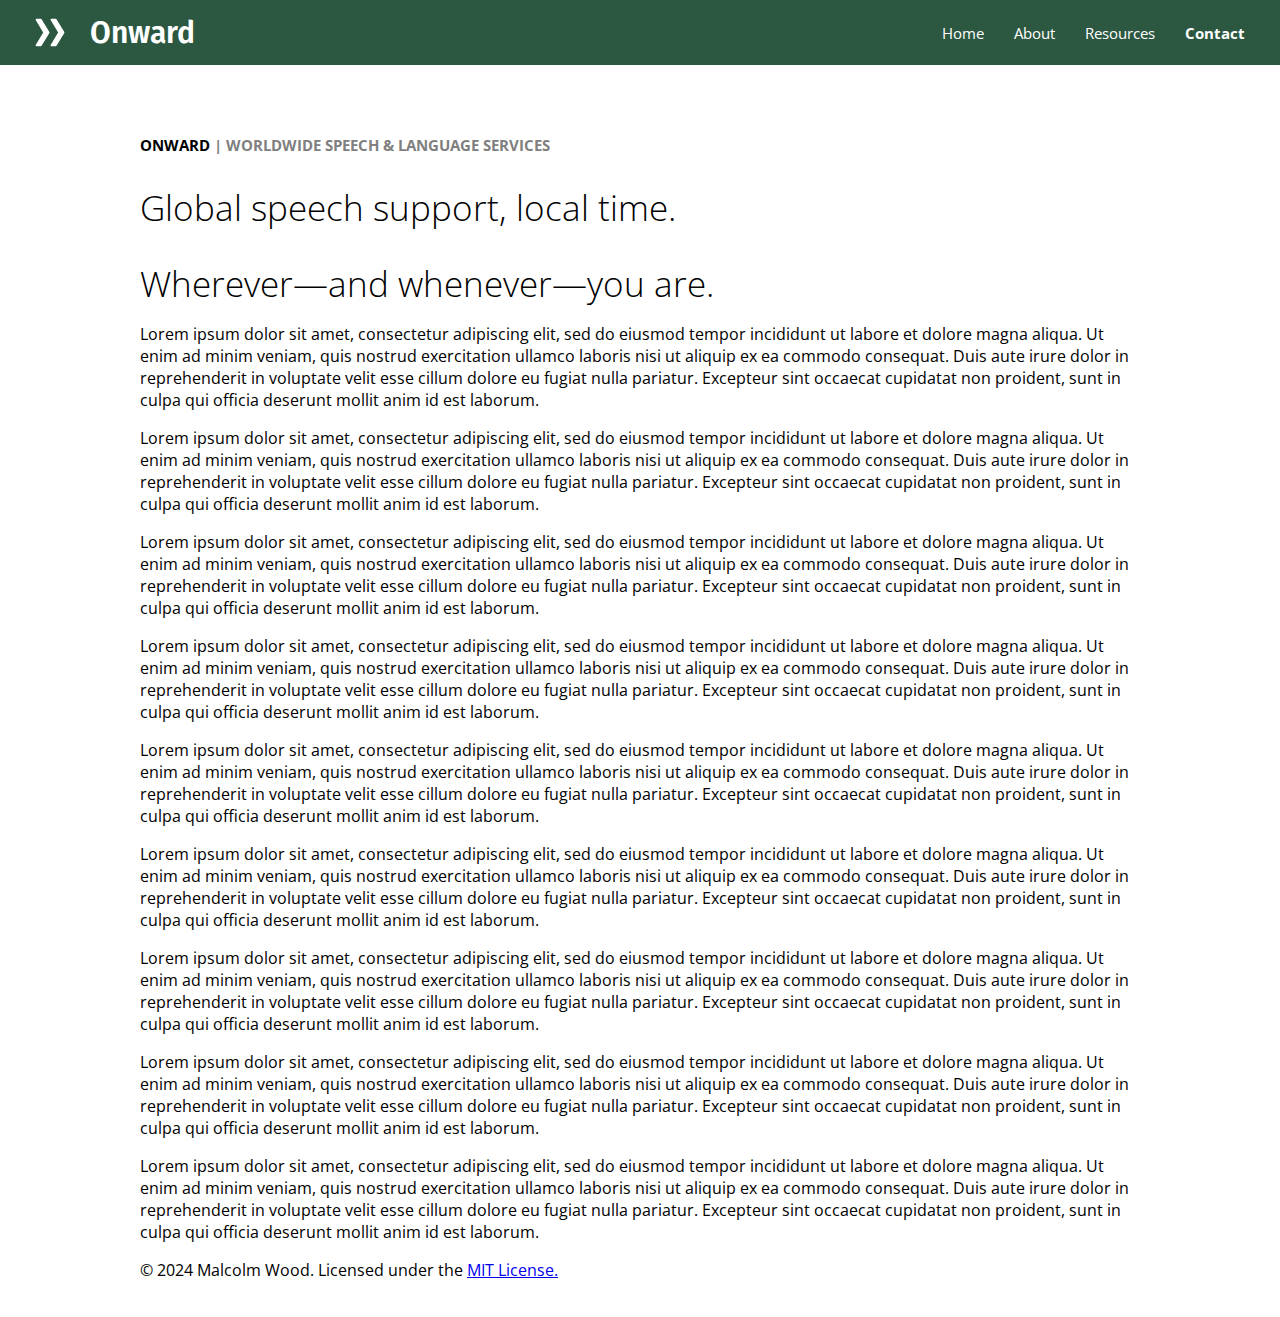
==== index.html @ 87e38ab0 "Update h2 spacing" ====
<!DOCTYPE html>
<html lang="en">
<head>
    <meta charset="UTF-8">
    <title>Home | Onward</title>
    <link rel="icon" type="image/x-icon" href="assets/favicon.ico">
    <link rel="stylesheet" href="assets/style.css">
    <link rel="preconnect" href="https://fonts.googleapis.com">
    <link rel="preconnect" href="https://fonts.gstatic.com" crossorigin>
    <link href="https://fonts.googleapis.com/css2?family=Fira+Sans:ital,wght@0,100;0,200;0,300;0,400;0,500;0,600;0,700;0,800;0,900;1,100;1,200;1,300;1,400;1,500;1,600;1,700;1,800;1,900&display=swap" rel="stylesheet">
    <link href="https://fonts.googleapis.com/css2?family=Fira+Sans:ital,wght@0,100;0,200;0,300;0,400;0,500;0,600;0,700;0,800;0,900;1,100;1,200;1,300;1,400;1,500;1,600;1,700;1,800;1,900&family=Open+Sans:ital,wght@0,300..800;1,300..800&display=swap" rel="stylesheet">
</head>
<body>
  <header>
  <div style="display: flex; align-items: center;">
    <svg class="logo" version="1.1" viewBox="0.0 0.0 960.0 720.0" fill="none" stroke="none" stroke-linecap="square" stroke-miterlimit="10" xmlns:xlink="http://www.w3.org/1999/xlink" xmlns="http://www.w3.org/2000/svg">
      <clipPath id="p.0">
        <path d="m0 0l960.0 0l0 720.0l-960.0 0l0 -720.0z" clip-rule="nonzero" />
      </clipPath>
      <g clip-path="url(#p.0)">
        <path fill="#000000" fill-opacity="0.0" d="m0 0l960.0 0l0 720.0l-960.0 0z" fill-rule="evenodd" />
        <path fill="#ffffff" d="m261.44626 152.29921l73.4234 0l124.71832 207.70079l-124.71832 207.7008l-73.4234 0l124.71832 -207.7008z" fill-rule="evenodd" />
        <path stroke="#ffffff" stroke-width="24.0" stroke-linejoin="round" stroke-linecap="butt" d="m261.44626 152.29921l73.4234 0l124.71832 207.70079l-124.71832 207.7008l-73.4234 0l124.71832 -207.7008z" fill-rule="evenodd" />
        <path fill="#ffffff" d="m500.41125 152.29921l73.4234 0l124.71832 207.70079l-124.71832 207.7008l-73.4234 0l124.71832 -207.7008z" fill-rule="evenodd" />
        <path stroke="#ffffff" stroke-width="24.0" stroke-linejoin="round" stroke-linecap="butt" d="m500.41125 152.29921l73.4234 0l124.71832 207.70079l-124.71832 207.7008l-73.4234 0l124.71832 -207.7008z" fill-rule="evenodd" />
      </g>
    </svg>
    <span class="site-name">Onward</span>
  </div>
  <nav>
    <ul>
      <li><a href="#">Home</a></li>
      <li><a href="#">About</a></li>
      <li><a href="#">Resources</a></li>
      <li><a href="#"><b>Contact</b></a></li>
    </ul>
  </nav>
</header>
<div class="content">
  <h3>ONWARD <span style="color: gray;">| WORLDWIDE SPEECH &amp; LANGUAGE SERVICES</span></h3>
  <h2>Global speech support, local time.</h2>
  <h2>Wherever—and whenever—you are.</h2>
  <p>Lorem ipsum dolor sit amet, consectetur adipiscing elit, sed do eiusmod tempor incididunt ut labore et dolore magna aliqua. Ut enim ad minim veniam, quis nostrud exercitation ullamco laboris nisi ut aliquip ex ea commodo consequat. Duis aute irure dolor in reprehenderit in voluptate velit esse cillum dolore eu fugiat nulla pariatur. Excepteur sint occaecat cupidatat non proident, sunt in culpa qui officia deserunt mollit anim id est laborum.</p>
  <p>Lorem ipsum dolor sit amet, consectetur adipiscing elit, sed do eiusmod tempor incididunt ut labore et dolore magna aliqua. Ut enim ad minim veniam, quis nostrud exercitation ullamco laboris nisi ut aliquip ex ea commodo consequat. Duis aute irure dolor in reprehenderit in voluptate velit esse cillum dolore eu fugiat nulla pariatur. Excepteur sint occaecat cupidatat non proident, sunt in culpa qui officia deserunt mollit anim id est laborum.</p>
  <p>Lorem ipsum dolor sit amet, consectetur adipiscing elit, sed do eiusmod tempor incididunt ut labore et dolore magna aliqua. Ut enim ad minim veniam, quis nostrud exercitation ullamco laboris nisi ut aliquip ex ea commodo consequat. Duis aute irure dolor in reprehenderit in voluptate velit esse cillum dolore eu fugiat nulla pariatur. Excepteur sint occaecat cupidatat non proident, sunt in culpa qui officia deserunt mollit anim id est laborum.</p>
  <p>Lorem ipsum dolor sit amet, consectetur adipiscing elit, sed do eiusmod tempor incididunt ut labore et dolore magna aliqua. Ut enim ad minim veniam, quis nostrud exercitation ullamco laboris nisi ut aliquip ex ea commodo consequat. Duis aute irure dolor in reprehenderit in voluptate velit esse cillum dolore eu fugiat nulla pariatur. Excepteur sint occaecat cupidatat non proident, sunt in culpa qui officia deserunt mollit anim id est laborum.</p>
  <p>Lorem ipsum dolor sit amet, consectetur adipiscing elit, sed do eiusmod tempor incididunt ut labore et dolore magna aliqua. Ut enim ad minim veniam, quis nostrud exercitation ullamco laboris nisi ut aliquip ex ea commodo consequat. Duis aute irure dolor in reprehenderit in voluptate velit esse cillum dolore eu fugiat nulla pariatur. Excepteur sint occaecat cupidatat non proident, sunt in culpa qui officia deserunt mollit anim id est laborum.</p>
  <p>Lorem ipsum dolor sit amet, consectetur adipiscing elit, sed do eiusmod tempor incididunt ut labore et dolore magna aliqua. Ut enim ad minim veniam, quis nostrud exercitation ullamco laboris nisi ut aliquip ex ea commodo consequat. Duis aute irure dolor in reprehenderit in voluptate velit esse cillum dolore eu fugiat nulla pariatur. Excepteur sint occaecat cupidatat non proident, sunt in culpa qui officia deserunt mollit anim id est laborum.</p>
  <p>Lorem ipsum dolor sit amet, consectetur adipiscing elit, sed do eiusmod tempor incididunt ut labore et dolore magna aliqua. Ut enim ad minim veniam, quis nostrud exercitation ullamco laboris nisi ut aliquip ex ea commodo consequat. Duis aute irure dolor in reprehenderit in voluptate velit esse cillum dolore eu fugiat nulla pariatur. Excepteur sint occaecat cupidatat non proident, sunt in culpa qui officia deserunt mollit anim id est laborum.</p>
  <p>Lorem ipsum dolor sit amet, consectetur adipiscing elit, sed do eiusmod tempor incididunt ut labore et dolore magna aliqua. Ut enim ad minim veniam, quis nostrud exercitation ullamco laboris nisi ut aliquip ex ea commodo consequat. Duis aute irure dolor in reprehenderit in voluptate velit esse cillum dolore eu fugiat nulla pariatur. Excepteur sint occaecat cupidatat non proident, sunt in culpa qui officia deserunt mollit anim id est laborum.</p>
  <p>Lorem ipsum dolor sit amet, consectetur adipiscing elit, sed do eiusmod tempor incididunt ut labore et dolore magna aliqua. Ut enim ad minim veniam, quis nostrud exercitation ullamco laboris nisi ut aliquip ex ea commodo consequat. Duis aute irure dolor in reprehenderit in voluptate velit esse cillum dolore eu fugiat nulla pariatur. Excepteur sint occaecat cupidatat non proident, sunt in culpa qui officia deserunt mollit anim id est laborum.</p>
  <footer>
    <p>&copy; 2024 Malcolm Wood. Licensed under the <a href="https://opensource.org/license/mit">MIT License.</a></p>
  </footer>
</div>
</body>
</html>
---- assets/style.css ----
body {
  margin: 0;
  font-family: "Open Sans", Arial, sans-serif;
}
header {
  display: flex;
  align-items: center;
  justify-content: space-between;
  position: fixed;
  top: 0;
  width: 100%;
  background-color: #2c5741;
  color: #fff;
  padding: 10px 20px;
  box-sizing: border-box;
  z-index: 1000;
}
.logo {
  width: 60px;
  height: auto;
}
.site-name {
  margin-left: 10px;
  font-size: 30px;
  color: #fff;
  font-weight: 600;
  font-family: "Fira Sans", Arial, sans-serif;
}
nav ul {
  list-style: none;
  display: flex;
  margin: 0;
  padding: 0;
}
nav ul li {
  margin: 0 15px;
  font-size: 15px;
}
nav a {
  color: #fff;
  text-decoration: none;
}
nav a:hover {
  background-color: blue;
}
.content {
  margin-top: 100px !important;
  padding: 20px;
  max-width: 1000px;
  margin: 0 auto;
}
h2 {
  font-size: 35px;
  font-weight: 300;
  margin-bottom: 5px;
}
h3 {
  font-size: 15px;
  font-weight: 700;
}
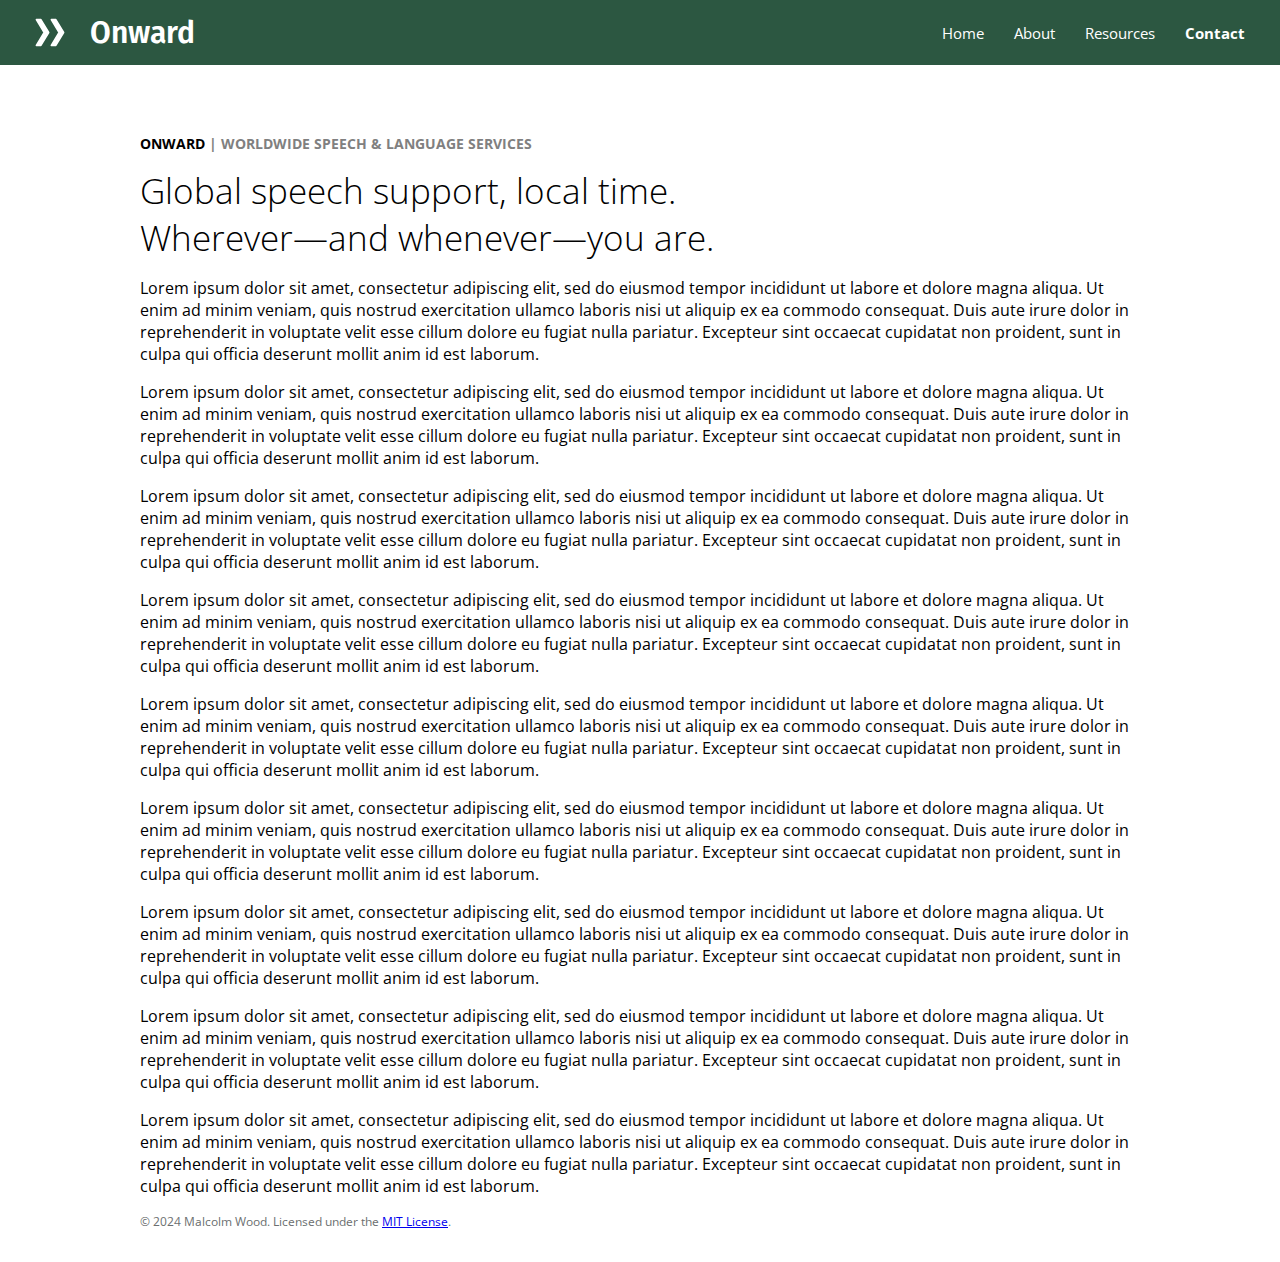
==== commit b7f3ef62: "Update index.html" ====
--- a/index.html
+++ b/index.html
@@ -50,7 +50,7 @@
   <p>Lorem ipsum dolor sit amet, consectetur adipiscing elit, sed do eiusmod tempor incididunt ut labore et dolore magna aliqua. Ut enim ad minim veniam, quis nostrud exercitation ullamco laboris nisi ut aliquip ex ea commodo consequat. Duis aute irure dolor in reprehenderit in voluptate velit esse cillum dolore eu fugiat nulla pariatur. Excepteur sint occaecat cupidatat non proident, sunt in culpa qui officia deserunt mollit anim id est laborum.</p>
   <p>Lorem ipsum dolor sit amet, consectetur adipiscing elit, sed do eiusmod tempor incididunt ut labore et dolore magna aliqua. Ut enim ad minim veniam, quis nostrud exercitation ullamco laboris nisi ut aliquip ex ea commodo consequat. Duis aute irure dolor in reprehenderit in voluptate velit esse cillum dolore eu fugiat nulla pariatur. Excepteur sint occaecat cupidatat non proident, sunt in culpa qui officia deserunt mollit anim id est laborum.</p>
   <footer>
-    <p>&copy; 2024 Malcolm Wood. Licensed under the <a href="https://opensource.org/license/mit">MIT License.</a></p>
+    <p>&copy; 2024 Malcolm Wood. Licensed under the <a href="https://opensource.org/license/mit">MIT License</a>.</p>
   </footer>
 </div>
 </body>
--- a/assets/style.css
+++ b/assets/style.css
@@ -52,9 +52,13 @@
 h2 {
   font-size: 35px;
   font-weight: 300;
-  margin-bottom: 5px;
+  margin: 0;
 }
 h3 {
-  font-size: 15px;
+  font-size: 14px;
   font-weight: 700;
 }
+footer p {
+  font-size: 12px;
+  color: #6c6f70;
+}
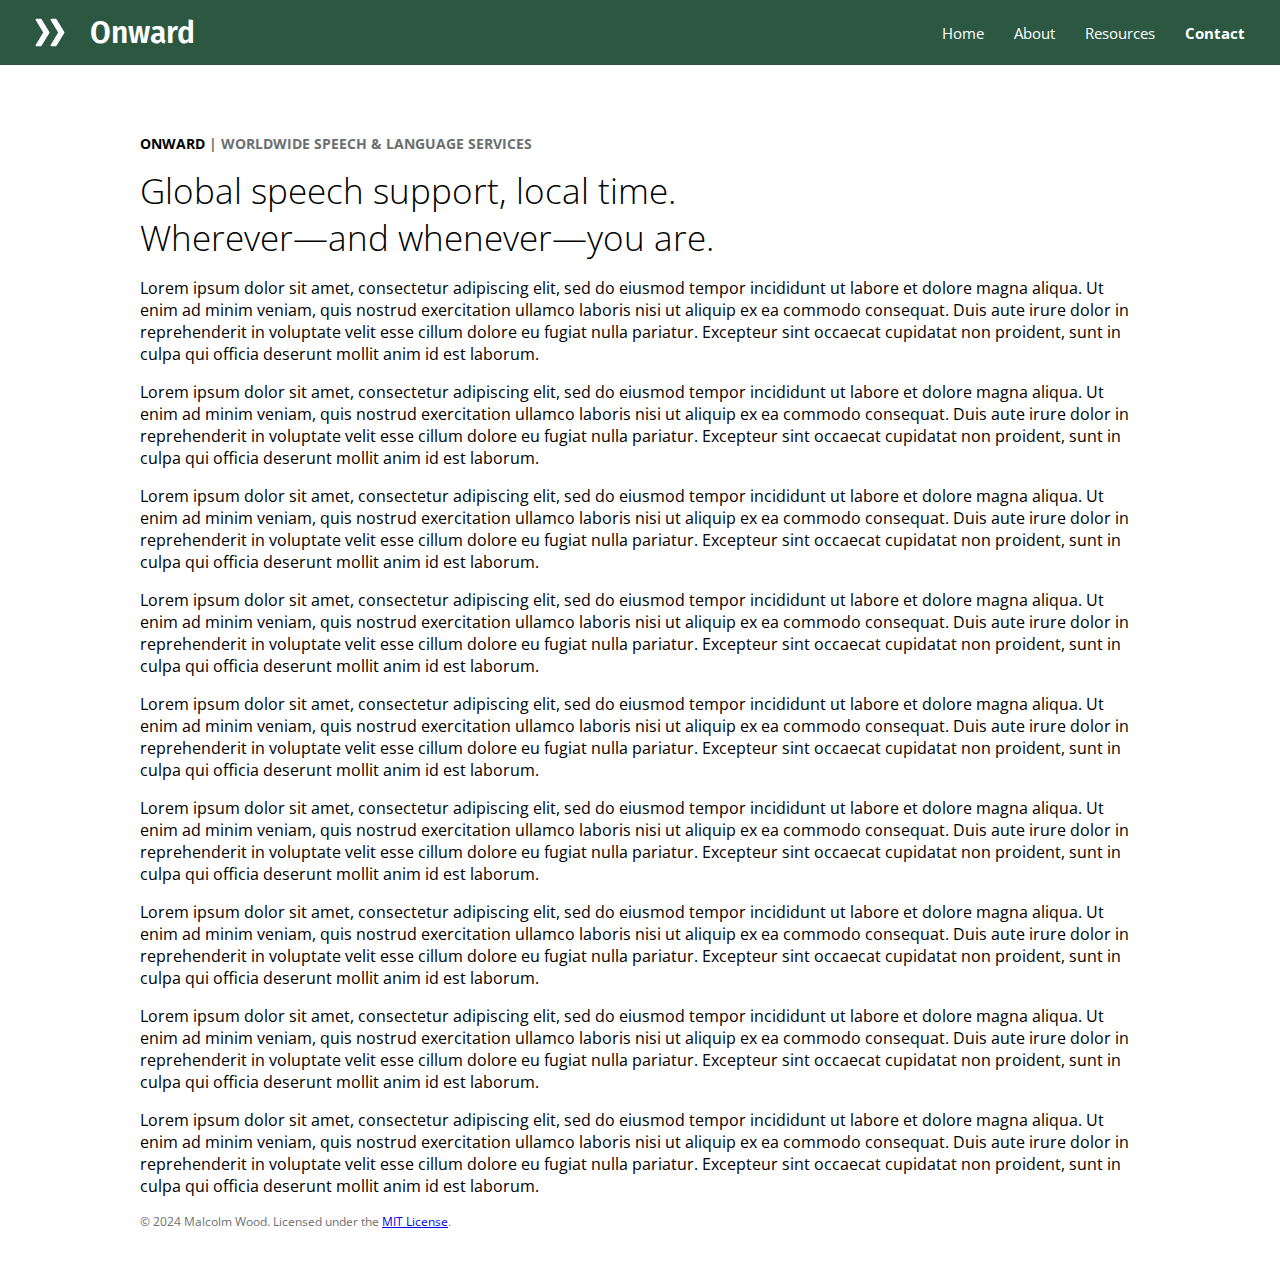
==== commit 98386e73: "Update index.html" ====
--- a/index.html
+++ b/index.html
@@ -29,15 +29,15 @@
   </div>
   <nav>
     <ul>
-      <li><a href="#">Home</a></li>
-      <li><a href="#">About</a></li>
-      <li><a href="#">Resources</a></li>
-      <li><a href="#"><b>Contact</b></a></li>
+      <li><a href="#"> Home </a></li>
+      <li><a href="#"> About </a></li>
+      <li><a href="#"> Resources </a></li>
+      <li><a href="#"> <b>Contact</b> </a></li>
     </ul>
   </nav>
 </header>
 <div class="content">
-  <h3>ONWARD <span style="color: gray;">| WORLDWIDE SPEECH &amp; LANGUAGE SERVICES</span></h3>
+  <h3>ONWARD <span style="color: #6c6f70;">| WORLDWIDE SPEECH &amp; LANGUAGE SERVICES</span></h3>
   <h2>Global speech support, local time.</h2>
   <h2>Wherever—and whenever—you are.</h2>
   <p>Lorem ipsum dolor sit amet, consectetur adipiscing elit, sed do eiusmod tempor incididunt ut labore et dolore magna aliqua. Ut enim ad minim veniam, quis nostrud exercitation ullamco laboris nisi ut aliquip ex ea commodo consequat. Duis aute irure dolor in reprehenderit in voluptate velit esse cillum dolore eu fugiat nulla pariatur. Excepteur sint occaecat cupidatat non proident, sunt in culpa qui officia deserunt mollit anim id est laborum.</p>
--- a/assets/style.css
+++ b/assets/style.css
@@ -1,6 +1,8 @@
 body {
   margin: 0;
   font-family: "Open Sans", Arial, sans-serif;
+  min-height: 100vh;
+  
 }
 header {
   display: flex;
@@ -58,6 +60,35 @@
   font-size: 14px;
   font-weight: 700;
 }
+.card-container {
+    display: flex;
+    gap: 20px;
+}
+.card {
+    background-color: #fff;
+    border-radius: 10px;
+    overflow: hidden;
+    box-shadow: 0 4px 8px rgba(0, 0, 0, 0.1);
+    transition: transform 0.3s, box-shadow 0.3s;
+}
+.card img {
+    width: 100%;
+    height: auto;
+}
+.card-text {
+    padding: 20px;
+}
+.card h4 {
+    margin: 0;
+    color: #2c5741;
+}
+.card p {
+    color: #6c6f70;
+}
+.card:hover {
+    transform: scale(1.05);
+    box-shadow: 0 8px 16px rgba(0, 0, 0, 0.2);
+}
 footer p {
   font-size: 12px;
   color: #6c6f70;
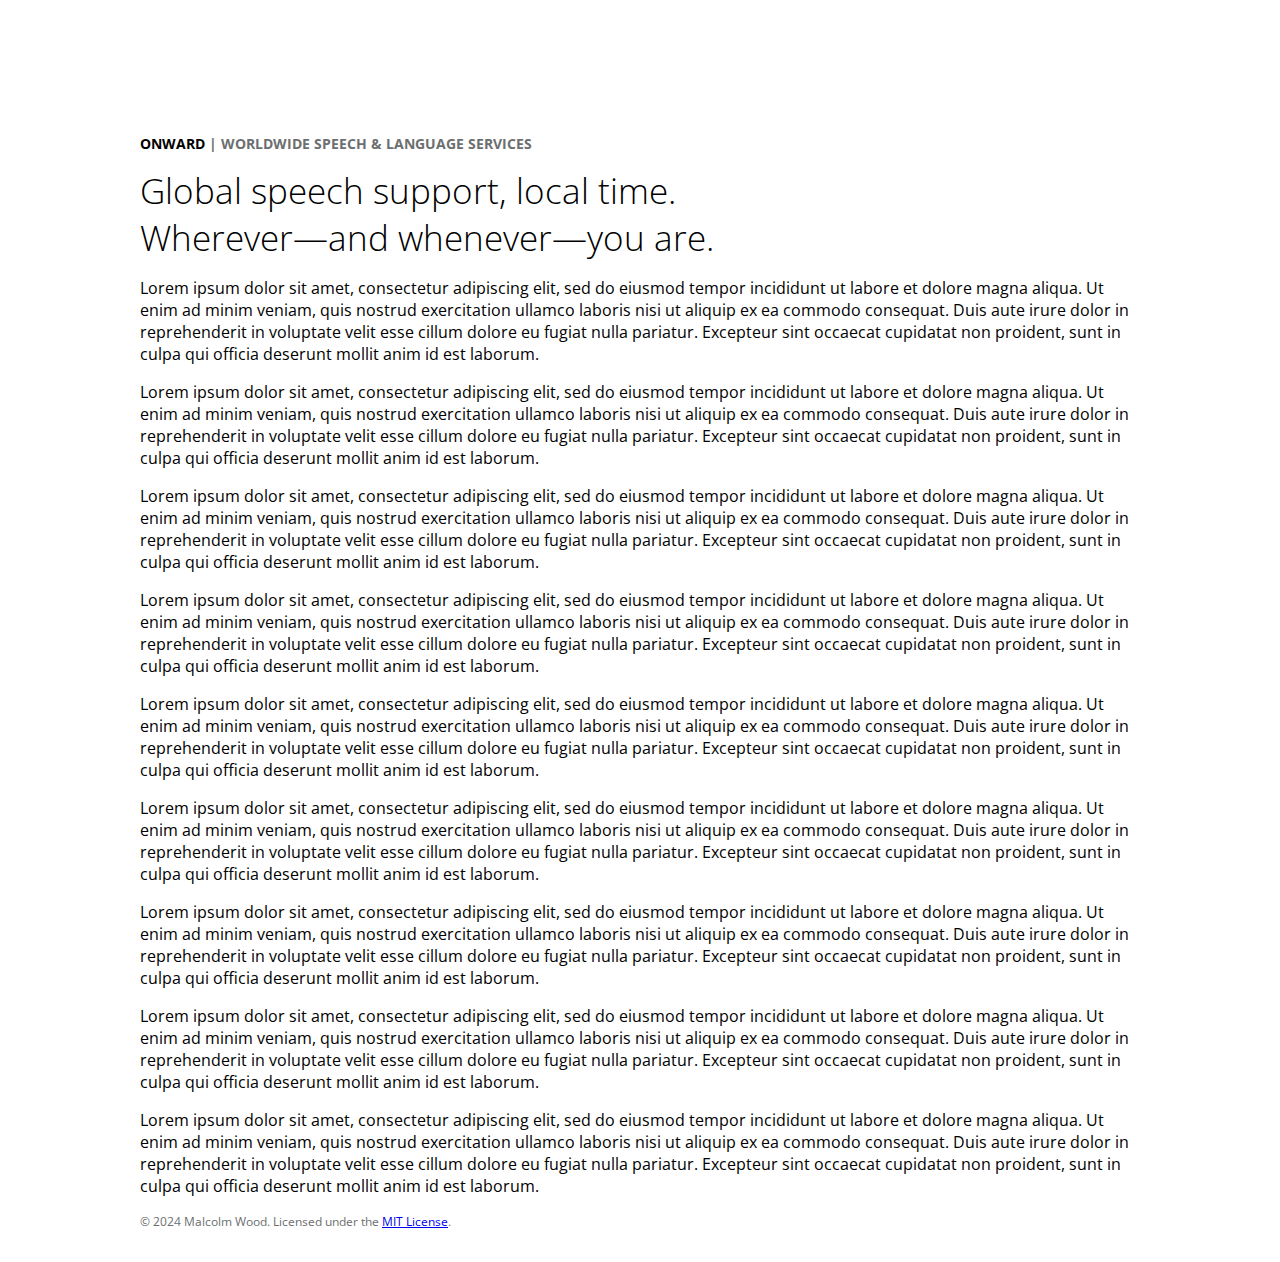
==== commit ea894df5: "Replace header code with header placeholder" ====
--- a/index.html
+++ b/index.html
@@ -11,31 +11,7 @@
     <link href="https://fonts.googleapis.com/css2?family=Fira+Sans:ital,wght@0,100;0,200;0,300;0,400;0,500;0,600;0,700;0,800;0,900;1,100;1,200;1,300;1,400;1,500;1,600;1,700;1,800;1,900&family=Open+Sans:ital,wght@0,300..800;1,300..800&display=swap" rel="stylesheet">
 </head>
 <body>
-  <header>
-  <div style="display: flex; align-items: center;">
-    <svg class="logo" version="1.1" viewBox="0.0 0.0 960.0 720.0" fill="none" stroke="none" stroke-linecap="square" stroke-miterlimit="10" xmlns:xlink="http://www.w3.org/1999/xlink" xmlns="http://www.w3.org/2000/svg">
-      <clipPath id="p.0">
-        <path d="m0 0l960.0 0l0 720.0l-960.0 0l0 -720.0z" clip-rule="nonzero" />
-      </clipPath>
-      <g clip-path="url(#p.0)">
-        <path fill="#000000" fill-opacity="0.0" d="m0 0l960.0 0l0 720.0l-960.0 0z" fill-rule="evenodd" />
-        <path fill="#ffffff" d="m261.44626 152.29921l73.4234 0l124.71832 207.70079l-124.71832 207.7008l-73.4234 0l124.71832 -207.7008z" fill-rule="evenodd" />
-        <path stroke="#ffffff" stroke-width="24.0" stroke-linejoin="round" stroke-linecap="butt" d="m261.44626 152.29921l73.4234 0l124.71832 207.70079l-124.71832 207.7008l-73.4234 0l124.71832 -207.7008z" fill-rule="evenodd" />
-        <path fill="#ffffff" d="m500.41125 152.29921l73.4234 0l124.71832 207.70079l-124.71832 207.7008l-73.4234 0l124.71832 -207.7008z" fill-rule="evenodd" />
-        <path stroke="#ffffff" stroke-width="24.0" stroke-linejoin="round" stroke-linecap="butt" d="m500.41125 152.29921l73.4234 0l124.71832 207.70079l-124.71832 207.7008l-73.4234 0l124.71832 -207.7008z" fill-rule="evenodd" />
-      </g>
-    </svg>
-    <span class="site-name">Onward</span>
-  </div>
-  <nav>
-    <ul>
-      <li><a href="#"> Home </a></li>
-      <li><a href="#"> About </a></li>
-      <li><a href="#"> Resources </a></li>
-      <li><a href="#"> <b>Contact</b> </a></li>
-    </ul>
-  </nav>
-</header>
+<div id="header-placeholder"></div>
 <div class="content">
   <h3>ONWARD <span style="color: #6c6f70;">| WORLDWIDE SPEECH &amp; LANGUAGE SERVICES</span></h3>
   <h2>Global speech support, local time.</h2>
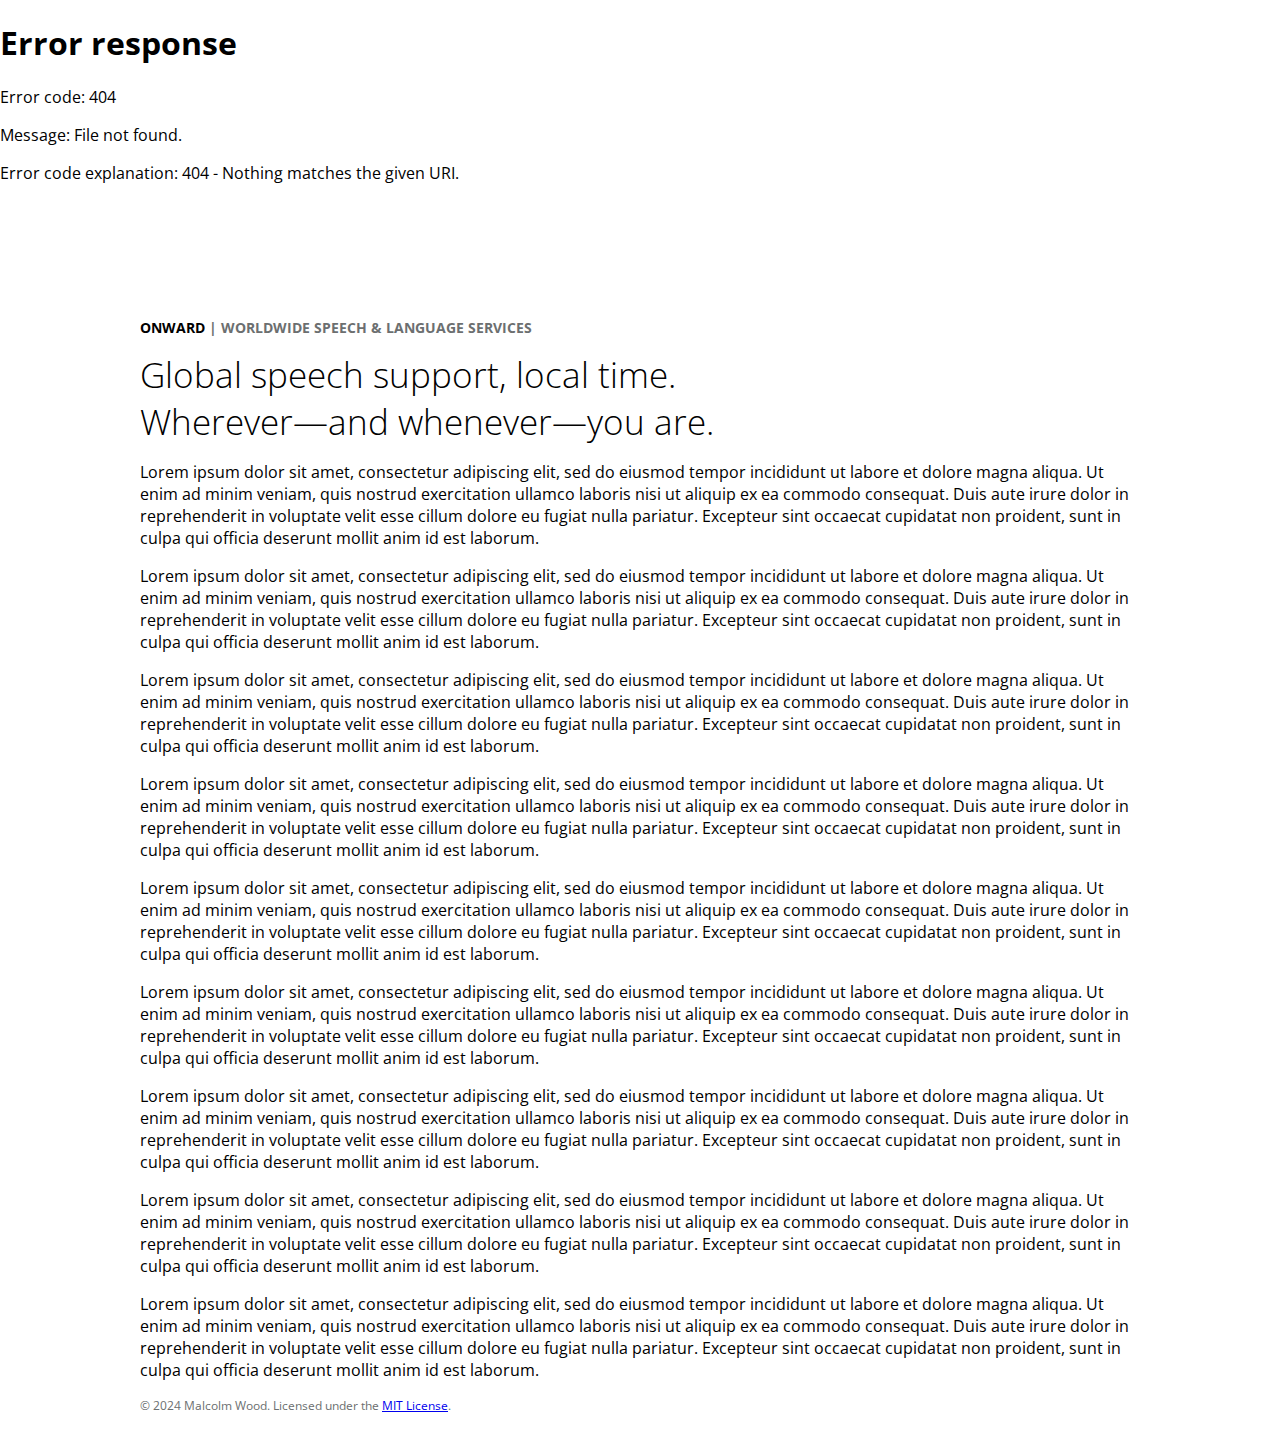
==== commit 8d58ba2f: "Update index.html" ====
--- a/index.html
+++ b/index.html
@@ -29,5 +29,6 @@
     <p>&copy; 2024 Malcolm Wood. Licensed under the <a href="https://opensource.org/license/mit">MIT License</a>.</p>
   </footer>
 </div>
+    <script src="assets/script.js"></script>
 </body>
 </html>
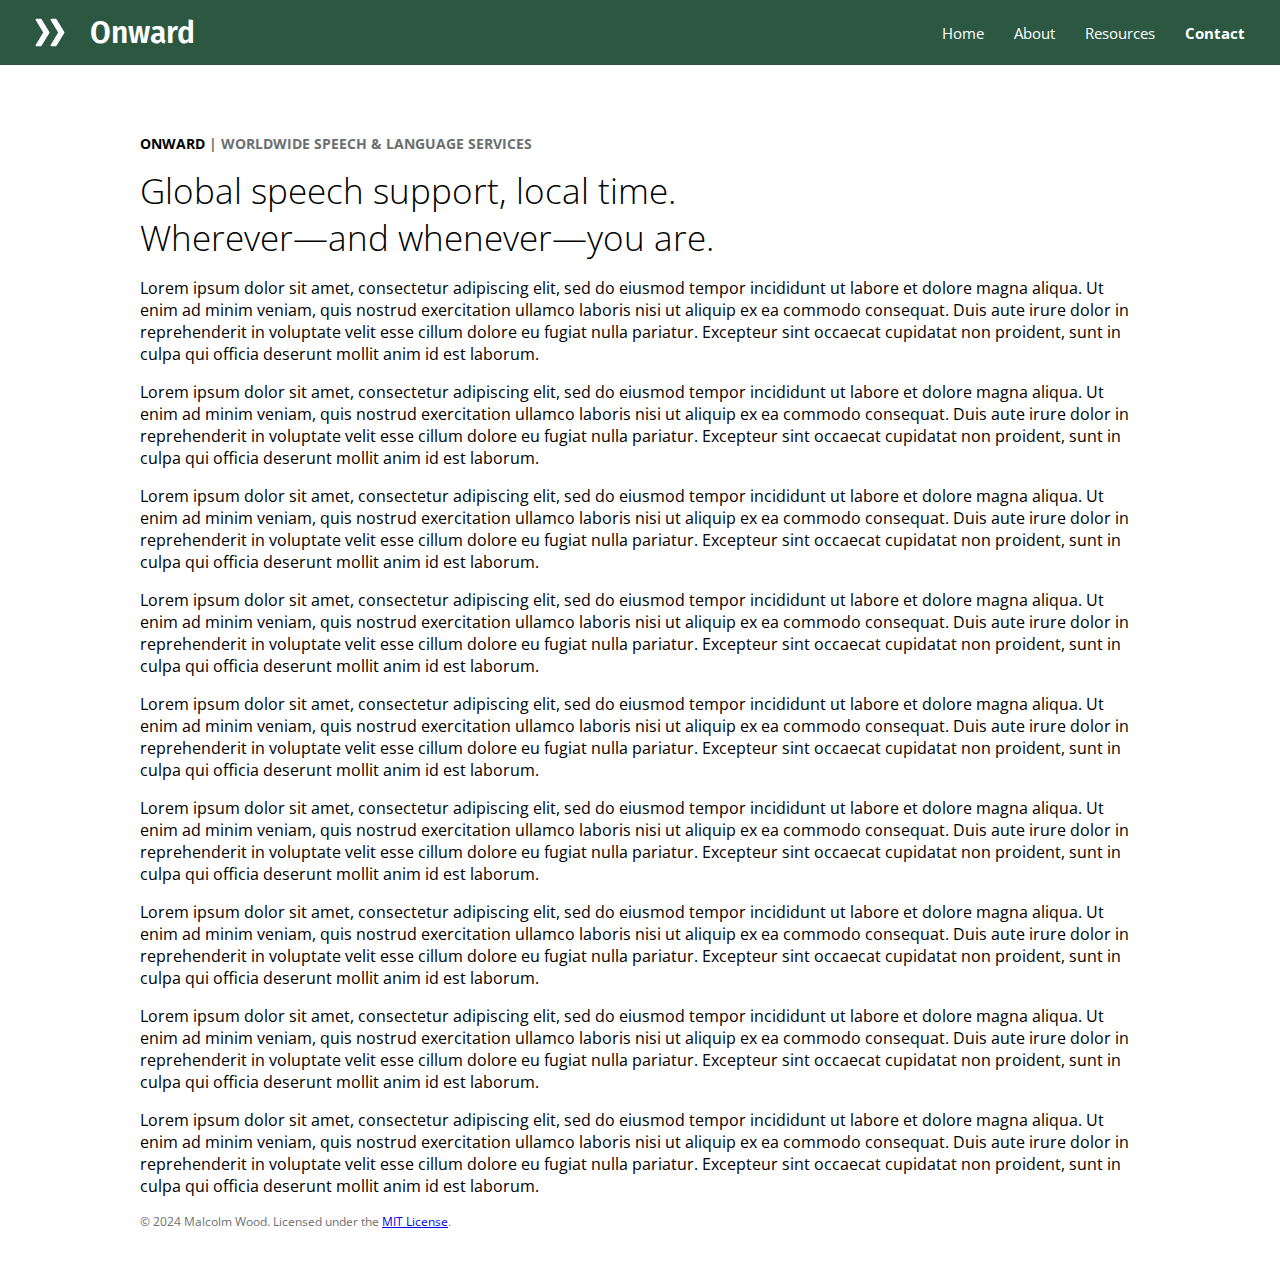
==== commit 1cc466af: "Update index.html" ====
--- a/index.html
+++ b/index.html
@@ -25,10 +25,8 @@
   <p>Lorem ipsum dolor sit amet, consectetur adipiscing elit, sed do eiusmod tempor incididunt ut labore et dolore magna aliqua. Ut enim ad minim veniam, quis nostrud exercitation ullamco laboris nisi ut aliquip ex ea commodo consequat. Duis aute irure dolor in reprehenderit in voluptate velit esse cillum dolore eu fugiat nulla pariatur. Excepteur sint occaecat cupidatat non proident, sunt in culpa qui officia deserunt mollit anim id est laborum.</p>
   <p>Lorem ipsum dolor sit amet, consectetur adipiscing elit, sed do eiusmod tempor incididunt ut labore et dolore magna aliqua. Ut enim ad minim veniam, quis nostrud exercitation ullamco laboris nisi ut aliquip ex ea commodo consequat. Duis aute irure dolor in reprehenderit in voluptate velit esse cillum dolore eu fugiat nulla pariatur. Excepteur sint occaecat cupidatat non proident, sunt in culpa qui officia deserunt mollit anim id est laborum.</p>
   <p>Lorem ipsum dolor sit amet, consectetur adipiscing elit, sed do eiusmod tempor incididunt ut labore et dolore magna aliqua. Ut enim ad minim veniam, quis nostrud exercitation ullamco laboris nisi ut aliquip ex ea commodo consequat. Duis aute irure dolor in reprehenderit in voluptate velit esse cillum dolore eu fugiat nulla pariatur. Excepteur sint occaecat cupidatat non proident, sunt in culpa qui officia deserunt mollit anim id est laborum.</p>
-  <footer>
-    <p>&copy; 2024 Malcolm Wood. Licensed under the <a href="https://opensource.org/license/mit">MIT License</a>.</p>
-  </footer>
+  <div id="footer-placeholder"></div>
 </div>
-    <script src="assets/script.js"></script>
+  <script src="assets/script.js"></script>
 </body>
 </html>
